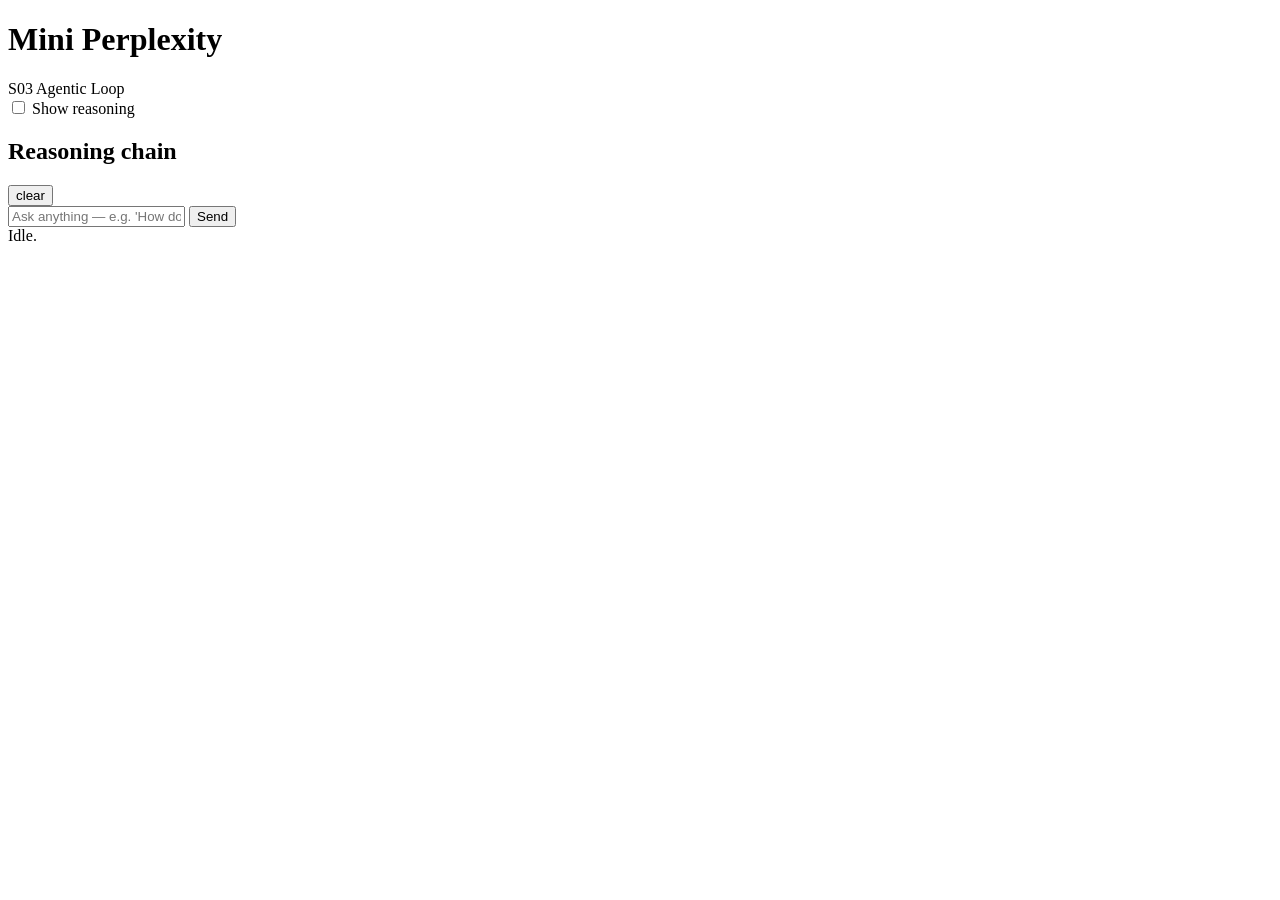
==== webapp/static/index.html @ 0b7ea9d4 "feat(webapp): chat UI with togglable reasoning panel A FastAPI + SSE server that drives the same run" ====
<!doctype html>
<html lang="en">
<head>
  <meta charset="utf-8" />
  <meta name="viewport" content="width=device-width,initial-scale=1" />
  <title>Mini Perplexity</title>
  <link rel="stylesheet" href="/static/styles.css" />
</head>
<body>
  <header class="topbar">
    <div class="brand">
      <span class="dot"></span>
      <h1>Mini Perplexity</h1>
      <span class="tag">S03 Agentic Loop</span>
    </div>
    <div class="controls">
      <label class="toggle">
        <input type="checkbox" id="reasoning-toggle" />
        <span>Show reasoning</span>
      </label>
    </div>
  </header>

  <main class="layout">
    <section class="chat" id="chat" aria-live="polite"></section>

    <aside class="reasoning hidden" id="reasoning">
      <div class="reasoning-head">
        <h2>Reasoning chain</h2>
        <button id="clear-reasoning" type="button">clear</button>
      </div>
      <div class="reasoning-body" id="reasoning-body"></div>
    </aside>
  </main>

  <form class="composer" id="composer" autocomplete="off">
    <input
      id="question"
      name="question"
      type="text"
      placeholder="Ask anything — e.g. 'How does MCP work and who uses it?'"
      required
    />
    <button id="send" type="submit">Send</button>
  </form>

  <footer class="status" id="status">Idle.</footer>

  <script src="/static/app.js"></script>
</body>
</html>
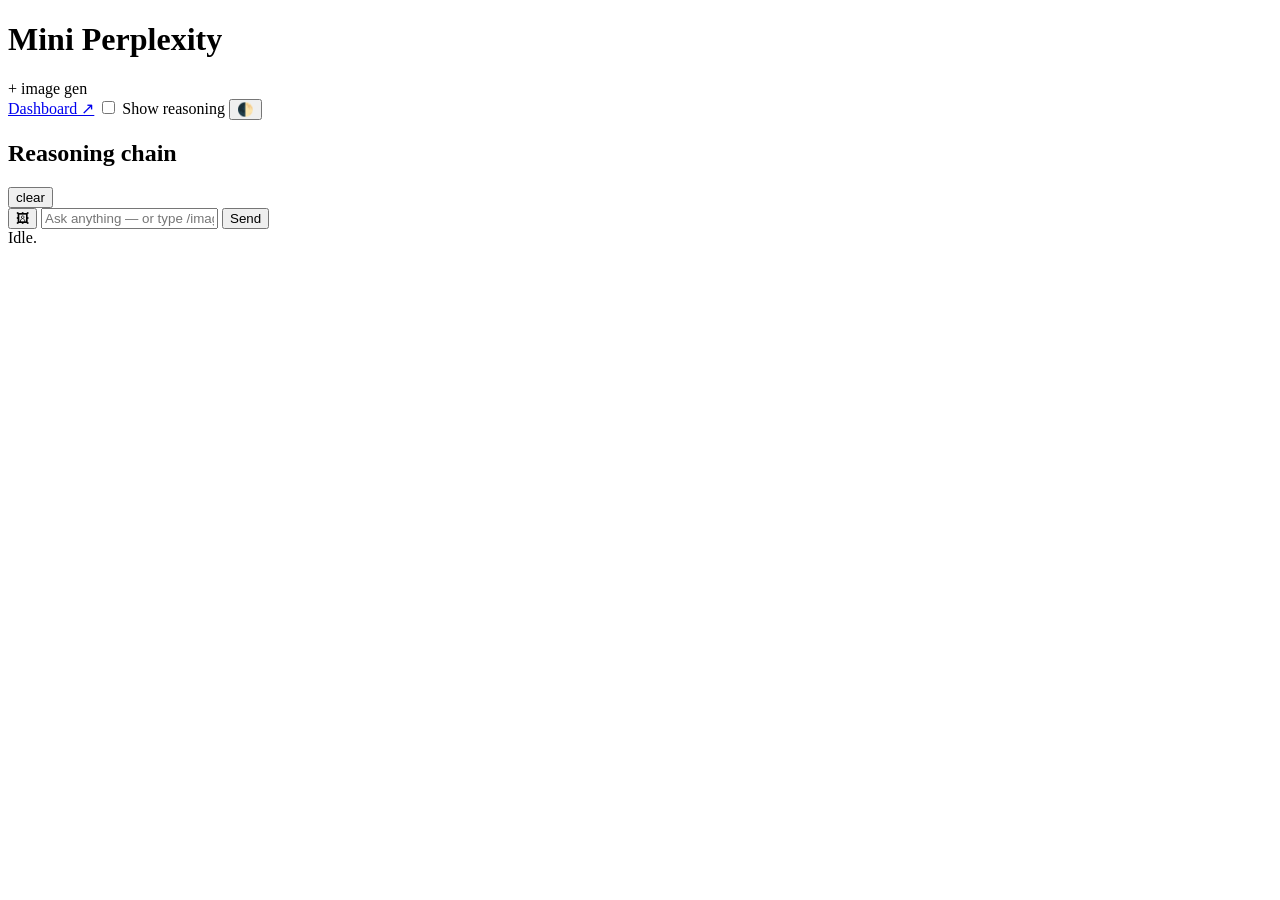
==== commit 90768197: "feat(webapp): chat shell — image toggle, dark mode, status pill UI additions on the existing chat pa" ====
--- a/webapp/static/index.html
+++ b/webapp/static/index.html
@@ -5,19 +5,29 @@
   <meta name="viewport" content="width=device-width,initial-scale=1" />
   <title>Mini Perplexity</title>
   <link rel="stylesheet" href="/static/styles.css" />
+  <script>
+    // Pre-paint theme so we don't flash light → dark on first render.
+    (function () {
+      var saved = localStorage.getItem('theme');
+      var sys = window.matchMedia('(prefers-color-scheme: dark)').matches;
+      document.documentElement.setAttribute('data-theme', saved || (sys ? 'dark' : 'light'));
+    })();
+  </script>
 </head>
 <body>
   <header class="topbar">
     <div class="brand">
       <span class="dot"></span>
       <h1>Mini Perplexity</h1>
-      <span class="tag">S03 Agentic Loop</span>
+      <span class="tag">+ image gen</span>
     </div>
     <div class="controls">
+      <a class="dash-link" href="/dashboard" target="_blank" rel="noopener">Dashboard ↗</a>
       <label class="toggle">
         <input type="checkbox" id="reasoning-toggle" />
         <span>Show reasoning</span>
       </label>
+      <button id="theme-toggle" type="button" class="icon-btn" aria-label="Toggle theme" title="Toggle light / dark">🌓</button>
     </div>
   </header>
 
@@ -34,11 +44,14 @@
   </main>
 
   <form class="composer" id="composer" autocomplete="off">
+    <button type="button" id="image-toggle" class="icon-btn"
+            aria-pressed="false"
+            title="Generate an image (one-shot)">🖼</button>
     <input
       id="question"
       name="question"
       type="text"
-      placeholder="Ask anything — e.g. 'How does MCP work and who uses it?'"
+      placeholder="Ask anything — or type /image to render an image"
       required
     />
     <button id="send" type="submit">Send</button>
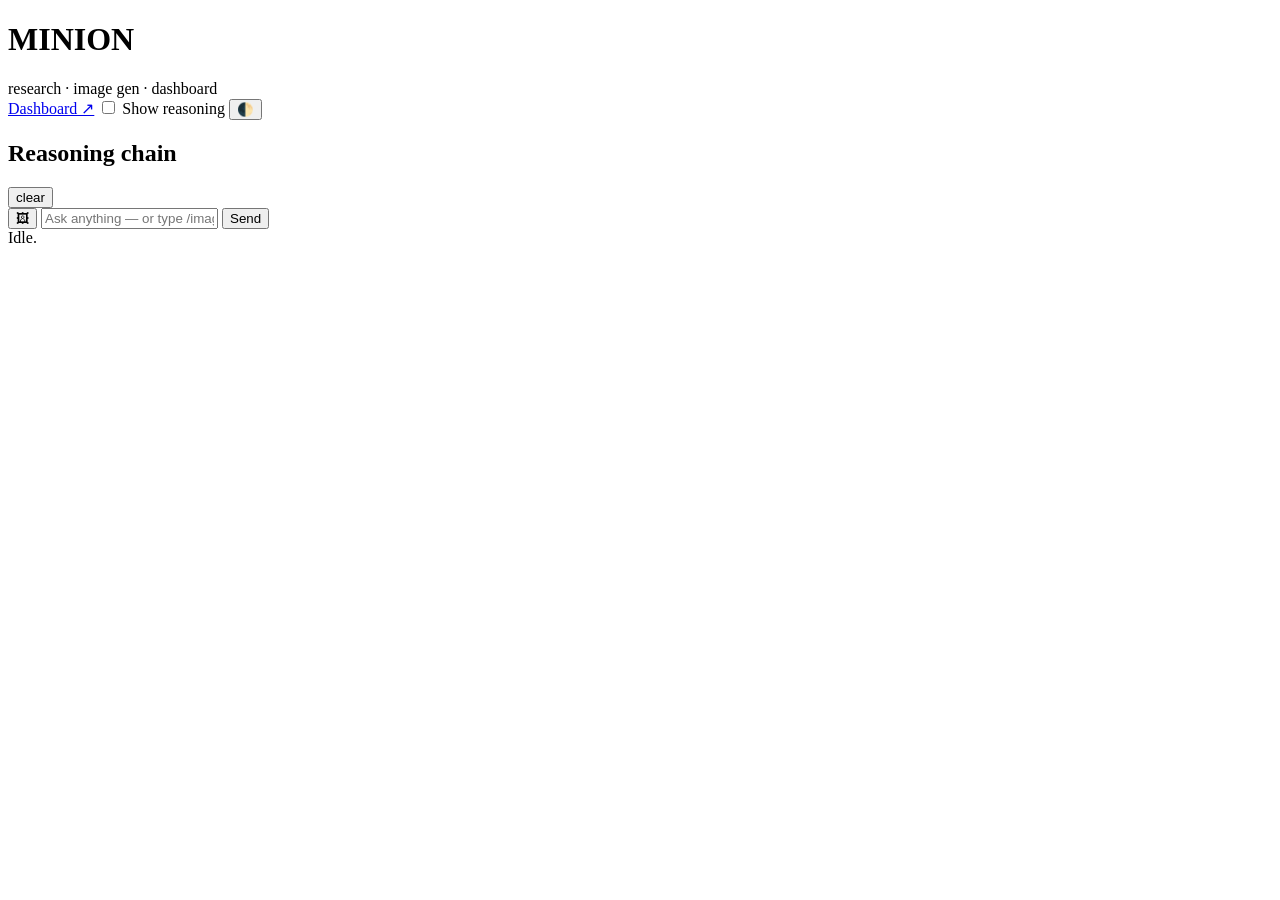
==== commit c931c05a: "feat: MINION — assignment-complete build (MCP server + pin_to_dashboard) Renames the project to MINI" ====
--- a/webapp/static/index.html
+++ b/webapp/static/index.html
@@ -3,7 +3,7 @@
 <head>
   <meta charset="utf-8" />
   <meta name="viewport" content="width=device-width,initial-scale=1" />
-  <title>Mini Perplexity</title>
+  <title>MINION</title>
   <link rel="stylesheet" href="/static/styles.css" />
   <script>
     // Pre-paint theme so we don't flash light → dark on first render.
@@ -18,8 +18,8 @@
   <header class="topbar">
     <div class="brand">
       <span class="dot"></span>
-      <h1>Mini Perplexity</h1>
-      <span class="tag">+ image gen</span>
+      <h1>MINION</h1>
+      <span class="tag">research · image gen · dashboard</span>
     </div>
     <div class="controls">
       <a class="dash-link" href="/dashboard" target="_blank" rel="noopener">Dashboard ↗</a>
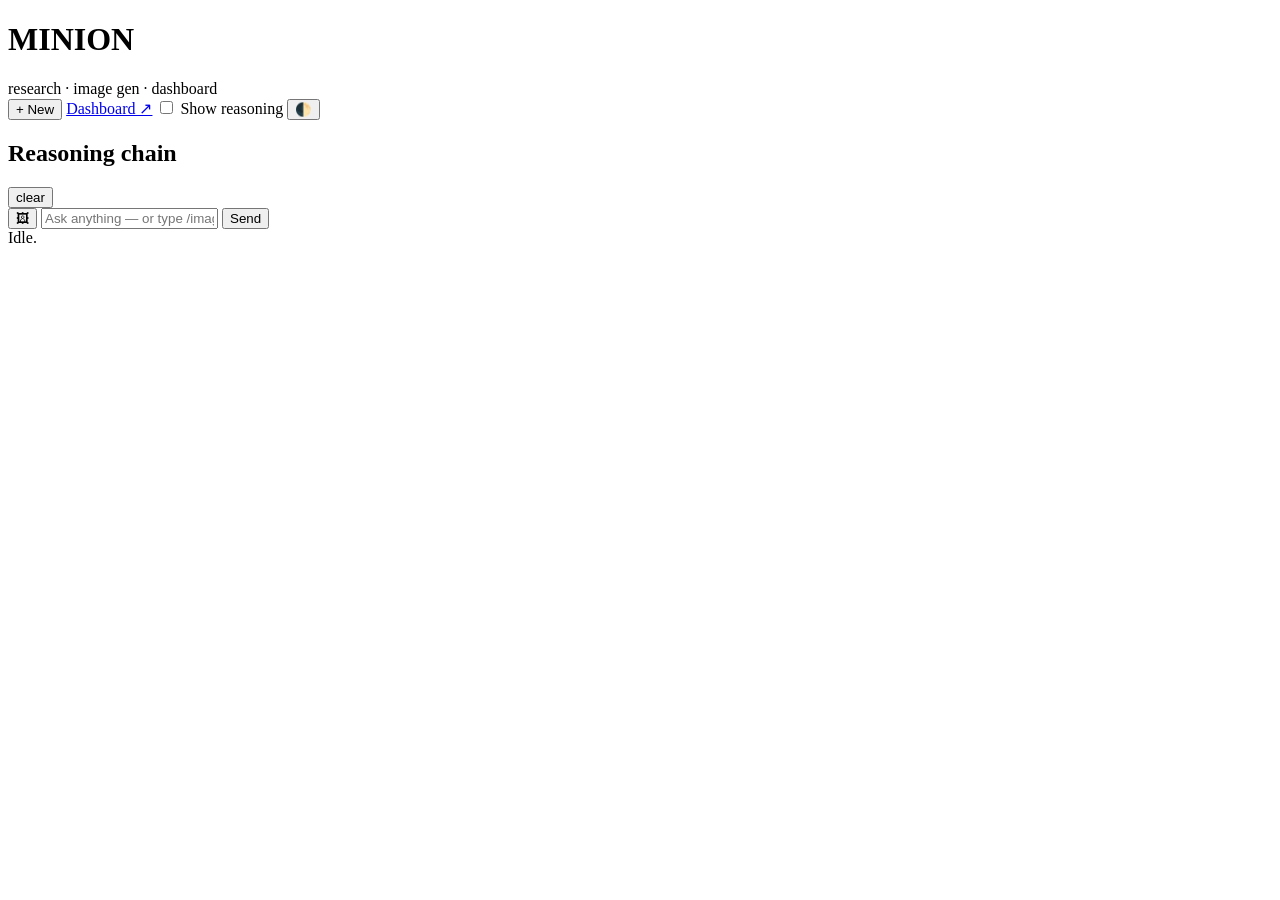
==== commit 9ffb5e22: "fix: multi-turn conversation context + Higgsfield OAuth port pinning Multi-turn context (the "save i" ====
--- a/webapp/static/index.html
+++ b/webapp/static/index.html
@@ -22,6 +22,7 @@
       <span class="tag">research · image gen · dashboard</span>
     </div>
     <div class="controls">
+      <button id="new-convo" type="button" class="icon-btn" title="Start a new conversation (clears context)">+ New</button>
       <a class="dash-link" href="/dashboard" target="_blank" rel="noopener">Dashboard ↗</a>
       <label class="toggle">
         <input type="checkbox" id="reasoning-toggle" />
